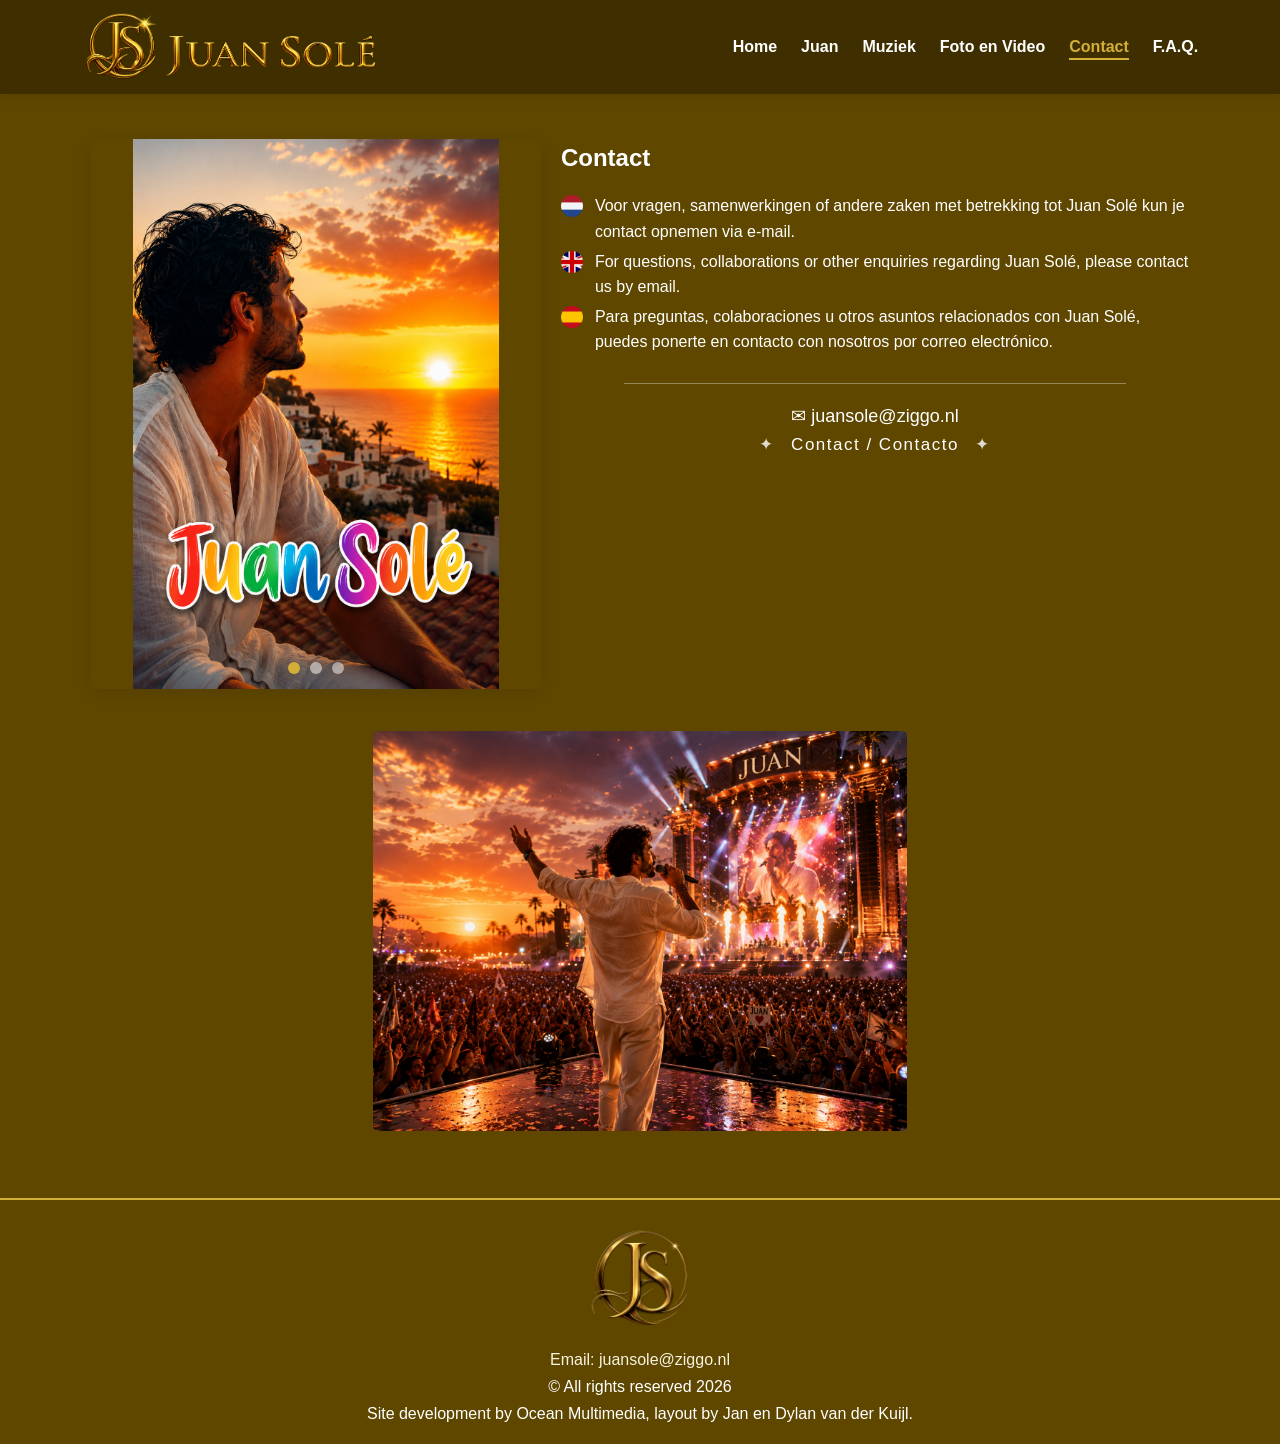
==== contact.html @ 6535ef81 "Website update website update to server" ====
<!DOCTYPE html>
<html lang="nl">
<head>
    <meta charset="UTF-8">
    <meta name="viewport" content="width=device-width, initial-scale=1.0">
    <title>Juan Solé | Virtuele AI-artiest | Mediterrane muziek</title>
    <meta name="description" content="Ontdek Juan Solé, een unieke virtuele AI-artiest met mediterrane invloeden.
	Luister naar originele muziek, bekijk exclusieve video's en stap in de wereld van Juan Solé.">
	<link rel="canonical" href="https://juansole.nl">
	<meta property="og:type" content="website">
<meta property="og:url" content="https://juansole.nl/">
<meta property="og:title" content="Juan Solé | Virtuele AI-artiest | Mediterrane muziek">
<meta property="og:description" content="Ontdek Juan Solé, een unieke virtuele AI-artiest met mediterrane invloeden. Luister naar originele muziek en ontdek de wereld van Juan Solé.">
<meta property="og:image" content="https://juansole.nl/img/wide1.png">
<meta property="og:locale" content="nl_NL">

<meta name="twitter:card" content="summary_large_image">
<meta name="twitter:title" content="Juan Solé | Virtuele AI-artiest | Mediterrane muziek">
<meta name="twitter:description" content="Ontdek Juan Solé, een unieke virtuele AI-artiest met mediterrane invloeden. Luister naar originele muziek en ontdek de wereld van Juan Solé.">
<meta name="twitter:image" content="https://juansole.nl/img/wide1.png">
    <link rel="stylesheet" href="styles.css">
    <link rel="stylesheet" href="https://cdnjs.cloudflare.com/ajax/libs/font-awesome/6.0.0/css/all.min.css">
</head>
<a href="#" class="back-to-top" aria-label="Terug naar boven">↑</a>

<script>
const backToTop = document.querySelector('.back-to-top');

window.addEventListener('scroll', () => {
    if (window.scrollY > 300) {
        backToTop.classList.add('show');
    } else {
        backToTop.classList.remove('show');
    }
});

backToTop.addEventListener('click', (e) => {
    e.preventDefault();
    window.scrollTo({
        top: 0,
        behavior: 'smooth'
    });
});
</script>
<body>
    <header>
        <div class="container">
            <div class="logo" style="display: flex; align-items: center;">
                <img src="img/header2.png" height="70" alt="JSlogo">
                <button class="menu-toggle" id="menu-toggle">
                    <span class="bar"></span>
                    <span class="bar"></span>
                    <span class="bar"></span>
                </button>
            </div>
            <nav id="main-nav">
                <ul class="nav-list" id="nav-list">
                    <li><a href="index.html">Home</a></li>
                    <li><a href="juan.html">Juan</a></li>
					<li><a href="muziek.html">Muziek</a></li>
                  <li><a href="foto-video.html">Foto en Video</a></li>
                    <li><a href="contact.html" class="active">Contact</a></li>
                    <li><a href="faq.html">F.A.Q.</a></li>
                </ul>
            </nav>
        </div>
    </header>

    <main>
        <section id="home" class="section">
            <div class="container">
                <div class="Side-by-Side">
                    <div class="photo-slider" id="photo-slider">
    <div class="slide active">
        <img src="img/7.png" alt="Juan Solé aan de Meditrane kust" loading="lazy" width="1200" height="800">
    </div>

    <div class="slide">
        <img src="img/8.png" alt="Juan Solé tijdens een live optreden voor een groot publiek aan de mediterane kust" loading="lazy" width="1200" height="800">
    </div>

    <div class="slide">
        <img src="img/9.png" alt="Juan Solé en Lucia Marin tijdens een fictief AI-gegenereerd live optreden." loading="lazy" width="1200" height="800">
    </div>

    <div id="slider-dots" class="slider-dots"></div>
</div>

                    <div class="content">
                        <h1>Contact</h1>
<div class="language-line">
    <img src="img/nl.png" alt="Nederlands">
    <div>
        Voor vragen, samenwerkingen of andere zaken met betrekking tot Juan Solé kun je contact opnemen via e-mail.
    </div>
</div>

<div class="language-line">
    <img src="img/uk.png" alt="English">
    <div>
        For questions, collaborations or other enquiries regarding Juan Solé, please contact us by email.
    </div>
</div>

<div class="language-line">
    <img src="img/es.png" alt="Español">
    <div>
        Para preguntas, colaboraciones u otros asuntos relacionados con Juan Solé, puedes ponerte en contacto con nosotros por correo electrónico.
    </div>
</div>

<div class="contact-email">
    <div class="email-line"></div>

    <a href="mailto:juansole@ziggo.nl">
        ✉ juansole@ziggo.nl
    </a>
	
	<p class="contact-label">
    <span>✦</span> Contact / Contacto <span>✦</span>
</p>
</div>

                    </div>
                </div>
                <div class="photo-block">
                    <img src="img/stage3.png" alt="Juan Solé op een virtueele stage." loading="lazy" width="100%" height="100%">
                </div>

         

            </div>
        </section>


        

        
        
    </main>

   
    <footer>
        <div class="container">
            <div class="footer-logo">
                <img src="img/footer_logo.png" alt="Juan Solé Logo">
            </div>
            <div class="footer-info">
                <p><a href="mailto:juansole@ziggo.nl">Email: juansole@ziggo.nl</a></p>
                <p>&copy; All rights reserved 2026</p>
                <p>Site development by Ocean Multimedia, layout by Jan en Dylan van der Kuijl.</p>
            </div>
        </div>
    </footer>

    <script src="script.js"></script>
</body>
</html>
---- styles.css ----
@media (max-width: 768px) {
    .senioren-content {
        grid-template-columns: 1fr;
    }
}/* Services Section */
.services {
    display: grid;
    grid-template-columns: repeat(3, 1fr);
    gap: 1rem;
    margin: 1rem 0;
}

.service-item {
    background-color: #7a5a08;
    padding: 1rem;
    border-radius: var(--border-radius);
    box-shadow: 0 3px 10px rgba(0, 0, 0, 0.1);
    transition: var(--transition);
}

.service-item:hover {
    transform: translateY(-5px);
    box-shadow: 0 5px 15px rgba(0, 0, 0, 0.15);
}

.service-item h3 {
    color: var(--primary-color);
    margin-bottom: 1rem;
    text-align: center;
}

.service-item p {
    text-align: center;
    margin-bottom: 0;
}

@media (max-width: 768px) {
    .services {
        grid-template-columns: 1fr;
    }
}/* Main Styles for Silvester Koster Website */

/* Base Styles */
* {
    margin: 0;
    padding: 0;
    box-sizing: border-box;
}

:root {
    --primary-color: #d4af37;
    --secondary-color: #f0d878;
    --dark-color: #2f2200;
    --light-color: #f8f3df;
    --text-color: #ffffff;
    --border-radius: 5px;
    --transition: all 0.3s ease;
}

body {
    font-family: 'Arial', sans-serif;
    line-height: 1.6;
    color: var(--text-color);
    background-color: #5f4700;
}

.container {
    width: 90%;
    max-width: 1200px;
    margin: 0 auto;
    padding: 2rem 1rem;
}

.Side-by-Side {
    display: flex;
    max-width: 100%;
    margin: 0 auto;
    padding: 10px;
    gap: 20px;
}

h1, h2, h3 {
    margin-bottom: 1rem;
    color: #ffffff;
    font-weight: 700;
}

h1 {
    font-size: 1.5rem;
}

h2 {
    font-size: 2rem;
    text-align: center;
    margin-bottom: 2rem;
}

h3 {
    font-size: 1.5rem;
}

p {
    margin-bottom: 1rem;
}

a {
    color: var(--primary-color);
    text-decoration: none;
    transition: var(--transition);
}

a:hover {
    color: var(--secondary-color);
}

.btn {
    display: inline-block;
    background-color: var(--primary-color);
    color: white;
    padding: 0.8rem 1.5rem;
    border: none;
    border-radius: var(--border-radius);
    cursor: pointer;
    text-transform: uppercase;
    font-weight: 700;
    transition: var(--transition);
}

.btn:hover {
    background-color: var(--secondary-color);
    color: white;
}

/* Header Styles */
header {
    background-color: #3f2f00;
    box-shadow: 0 2px 10px rgba(0, 0, 0, 0.1);
    position: sticky;
    top: 0;
    z-index: 1000;
    padding: 2px;
}

header .container {
    display: flex;
    justify-content: space-between;
    align-items: center;
    padding: 0 1rem;
}

.logo h1 {
    margin: 0;
    color: var(--primary-color);
}

nav {
    display: flex;
    align-items: center;
}

.nav-list {
    display: flex;
    list-style: none;
}

.nav-list li {
    margin-left: 1.5rem;
}

.nav-list a {
    color: #ffffff;
    font-weight: 600;
    position: relative;
}

.nav-list a::after {
    content: '';
    position: absolute;
    width: 0;
    height: 2px;
    bottom: -5px;
    left: 0;
    background-color: var(--primary-color);
    transition: var(--transition);
}

.nav-list a:hover::after,
.nav-list a.active::after {
    width: 100%;
}

.nav-list a.active {
    color: var(--primary-color);
}

.menu-toggle {
    display: none;
    background: none;
    border: none;
    cursor: pointer;
    margin-left: 1rem;
}

.bar {
    display: block;
    width: 25px;
    height: 3px;
    margin: 5px auto;
    background-color: #ffffff;
    transition: var(--transition);
}

/* Section Styles */
.section {
    padding: 1px;
}

.divider {
    height: 2px;
    background-color: var(--primary-color);
    width: 80%;
    margin: 0 auto;
}

.back-to-top {
    position: fixed;
    right: 25px;
    bottom: 25px;
    width: 42px;
    height: 42px;
    display: flex;
    align-items: center;
    justify-content: center;
    border: 1px solid var(--primary-color);
    border-radius: 50%;
    background: rgba(55, 40, 0, 0.9);
    color: var(--primary-color);
    text-decoration: none;
    font-size: 22px;
    opacity: 0;
    visibility: hidden;
    pointer-events: none;
    transform: translateY(10px);
    transition: opacity 0.3s ease, transform 0.3s ease, visibility 0.3s ease;
    z-index: 1000;
}

.back-to-top.show {
    opacity: 1;
    visibility: visible;
    pointer-events: auto;
    transform: translateY(0);
}

.back-to-top:hover {
    background: var(--primary-color);
    color: #3d2a00;
}

/* Hero Section 
.hero-section {
    display: flex;
    flex-direction: row;
    gap: 2rem;
    margin-bottom: 3rem;
    align-items: flex-start;
}

.hero-content {
    flex: 1;
}

.hero-content h2 {
    text-align: left;
    color: var(--primary-color);
    margin-top: 0;
}

.hero-content h3 {
    color: var(--secondary-color);
    margin: 1.5rem 0;
    font-size: 1.8rem;
}

.hero-content .btn {
    margin-top: 1.5rem;
    display: inline-block;
}
*/
/* Photo Slider */
.photo-slider {
    position: relative;
    width: 450px;
    height: 550px;
    overflow: hidden;
    border-radius: var(--border-radius);
    box-shadow: 0 4px 15px rgba(0, 0, 0, 0.1);
    flex: 0 0 auto;
}

.slide {
    position: absolute;
    top: 0;
    left: 0;
    width: 100%;
    height: 100%;
    opacity: 0;
    transition: opacity 0.5s ease-in-out;
    display: flex;
    justify-content: center;
    align-items: center;
}

.slide.active {
    opacity: 1;
    z-index: 1;
}

.slide img {
    height: 100%;
    width: auto;
    max-width: 100%;
    object-fit: cover;
    object-position: center top;
}

/* Slider Controls */
.slider-controls {
    position: absolute;
    bottom: 50%;
    width: 100%;
    display: flex;
    justify-content: space-between;
    padding: 0 10px;
    z-index: 5;
    transform: translateY(50%);
}

.prev-slide,
.next-slide {
    background-color: rgba(255, 255, 255, 0.7);
    border: none;
    border-radius: 50%;
    width: 40px;
    height: 40px;
    display: flex;
    justify-content: center;
    align-items: center;
    cursor: pointer;
    transition: background-color 0.3s ease;
}

.prev-slide:hover,
.next-slide:hover {
    background-color: rgba(255, 255, 255, 0.9);
}

.slider-dots {
    position: absolute;
    bottom: 15px;
    width: 100%;
    display: flex;
    justify-content: center;
    z-index: 5;
}

.dot {
    width: 12px;
    height: 12px;
    background-color: rgba(255, 255, 255, 0.5);
    border-radius: 50%;
    margin: 0 5px;
    cursor: pointer;
    transition: background-color 0.3s ease;
}

.dot.active {
    background-color: var(--primary-color);
}

/* Photo Block */
.photo-block {
    width: 100%;
    margin: 2rem 0;
    display: flex;
    justify-content: center;
    height: 400px;
    overflow: hidden;
    border-radius: var(--border-radius);
}

.photo-block img {
    height: 100%;
    width: auto;
    max-width: 100%;
    object-fit: contain;
    border-radius: var(--border-radius);
}

/* Gallery */
.gallery {
    display: grid;
    grid-template-columns: repeat(3, 1fr);
    gap: 1rem;
    margin-bottom: 2rem;
}

.gallery-item {
    height: 300px;
    display: flex;
    justify-content: center;
    align-items: center;
    overflow: hidden;
    border-radius: var(--border-radius);
    box-shadow: 0 3px 10px rgba(0, 0, 0, 0.1);
}

.gallery-item img {
    height: 100%;
    width: auto;
    max-width: 100%;
    object-fit: contain;
    object-position: center;
    transition: var(--transition);
}

.gallery-item img:hover {
    transform: scale(1.05);
}

.video-container {
    position: relative;
    padding-bottom: 56.25%; /* 16:9 Aspect Ratio */
    height: 0;
    overflow: hidden;
    margin-bottom: 2rem;
}

.video-container iframe {
    position: absolute;
    top: 0;
    left: 0;
    width: 100%;
    height: 100%;
    border-radius: var(--border-radius);
}

/* Contact Form
.contact-form {
    background-color: #7a5a08;
    padding: 2rem;
    border-radius: var(--border-radius);
    box-shadow: 0 4px 10px rgba(0, 0, 0, 0.1);
}

.form-group {
    margin-bottom: 1.5rem;
}

.form-group label {
    display: block;
    margin-bottom: 0.5rem;
    font-weight: 600;
}

.form-group input,
.form-group textarea {
    width: 100%;
    padding: 0.8rem;
    border: 1px solid #ddd;
    border-radius: var(--border-radius);
    font-size: 1rem;
}

.form-group textarea {
    min-height: 150px;
    resize: vertical;
}

.required {
    color: var(--primary-color);
}
 */
/* FAQ */
.faq-item {
    background-color: #7a5a08;
    padding: 1.5rem;
    margin-bottom: 1.5rem;
    border-radius: var(--border-radius);
    box-shadow: 0 2px 8px rgba(0, 0, 0, 0.1);
}

.faq-item h3 {
    color: var(--primary-color);
    margin-bottom: 0.8rem;
}

.faq-item ul {
    padding-left: 1.5rem;
    margin-top: 0.5rem;
}

/* WhatsApp Button */
.whatsapp-button {
    position: fixed;
    bottom: 20px;
    right: 20px;
    z-index: 999;
}

.whatsapp-button a {
    display: flex;
    align-items: center;
    background-color: #25D366;
    color: white;
    padding: 0.8rem 1.5rem;
    border-radius: 50px;
    box-shadow: 0 4px 8px rgba(0, 0, 0, 0.2);
    transition: var(--transition);
}

.whatsapp-button a:hover {
    background-color: #128C7E;
}

.whatsapp-button i {
    font-size: 1.5rem;
    margin-right: 0.5rem;
}

/* Footer */
footer {
    background-color: #5f4700;
    color: white;
    padding: 1rem 0 1rem;
    border-top: 2px solid #d4af37;
}

footer .container {
    display: flex;
    flex-direction: column;
    align-items: center;
}

.footer-logo {
    margin-bottom: 1rem;
    max-width: 200px;
}

.footer-logo img {
    width: 100%;
}

.footer-info {
    text-align: center;
}

.footer-info p {
    margin-bottom: 0.5rem;
}

.footer-info a {
    color: var(--light-color);
}

/* Hidden SEO Keywords */
.seo-keywords {
    position: absolute;
    left: -9999px;
    color: white;
    background-color: #7a5a08;
    height: 1px;
    width: 1px;
    overflow: hidden;
}

/* Image Position Utility Classes */
.img-position-top {
    object-position: center top !important;
}

.img-position-center {
    object-position: center center !important;
}

.img-position-bottom {
    object-position: center bottom !important;
}

/* Responsive Styles */
@media (max-width: 768px) {
    h1 {
        font-size: 2rem;
    }
    
    h2 {
        font-size: 1.8rem;
    }

    .Side-by-Side { 
        display: initial;
    }
    
    .menu-toggle {
        display: block;
    }
    
    .nav-list {
        position: fixed;
        top: 70px;
        left: -100%;
        flex-direction: column;
        background-color: #5f4700;
        width: 100%;
        box-shadow: 0 10px 15px rgba(0, 0, 0, 0.1);
        padding: 1rem 0;
        transition: var(--transition);
    }
    
    .nav-list.active {
        left: 0;
    }
    
    .nav-list li {
        margin: 1rem 0;
        text-align: center;
    }
    
    .photo-slider {
        width: 100%;
        max-width: 300px;
        height: 400px;
        margin: 0 auto 2rem;
    }
    
    .gallery {
        grid-template-columns: 1fr;
    }
    
    .footer .container {
        flex-direction: column;
    }
    
    .hero-section {
        flex-direction: column;
    }
    
    .hero-content h2 {
        text-align: center;
    }
    
    .services {
        grid-template-columns: 1fr;
    }
}

@media (min-width: 769px) and (max-width: 1024px) {
    .gallery {
        grid-template-columns: repeat(2, 1fr);
    }
}

/* =========================================================
   JUAN SOLÉ PAGINA
   ========================================================= */

.juan-page {
    background: #6b4d00;
    color: #fff;
}


/* HEADER */

.juan-page .juan-header {
    height: 92px;
    background: #4a3500;
    border-bottom: 1px solid rgba(220, 175, 45, 0.35);
}

.juan-page .juan-header-inner {
    width: min(1180px, calc(100% - 40px));
    height: 100%;
    margin: 0 auto;

    display: flex;
    align-items: start;
    justify-content: space-between;
}

.juan-page .juan-logo {
    display: block;
}

.juan-page .juan-logo img {
    display: block;
    width: 290px;
    height: auto;
    max-height: 75px;
    object-fit: contain;
}


/* NAVIGATIE */

.juan-page .juan-nav {
    display: flex;
    align-items: center;
    gap: 30px;
}

.juan-page .juan-nav a {
    color: #fff;
    text-decoration: none;
    font-size: 16px;
    font-weight: 600;
    white-space: nowrap;
}

.juan-page .juan-nav a:hover,
.juan-page .juan-nav a.active {
    color: #d8aa35;
}


/* =========================================================
   HERO
   ========================================================= */

.juan-intro {
    padding: 80px 0 100px;
}

.juan-intro-inner {
    width: min(1100px, calc(100% - 40px));
    margin: 0 auto;

    display: grid;
    grid-template-columns: 400px minmax(0, 1fr);
    gap: 80px;

    align-items: center;
}

.juan-intro-image {
    width: 400px;
}

.juan-intro-image img {
    display: block;

    width: 400px;
    height: 600px;

    object-fit: cover;
    object-position: center;

    border-radius: 4px;
}

.juan-page .juan-intro-text {
    max-width: 600px;
    align-self: start !important;
    margin-top: 0 !important;
}

.juan-label,
.juan-section-label {
    margin-bottom: 20px;

    color: #d8aa35;
    font-size: 13px;
    font-weight: 700;
    letter-spacing: 4px;
    text-transform: uppercase;
}

.juan-page .juan-intro-text h1 {
    margin: 0;
    color: #e0b83f;
    font-family: Georgia, "Times New Roman", serif;
    font-size: 35px;
    font-weight: 500;
    line-height: 1.12;
}

.juan-divider {
    width: 75px;
    height: 2px;
    margin: 32px 0;

    background: #d8aa35;
}

.juan-lead {
    margin: 0;

    font-size: 18px;
    line-height: 1.8;
}


/* =========================================================
   TEKSTSECTIES
   ========================================================= */

.juan-story,
.juan-feature,
.juan-identity,
.juan-lucia {
    padding: 80px 0;
}

.juan-story-inner,
.juan-feature-inner,
.juan-identity-inner,
.juan-lucia-inner {
    width: min(1000px, calc(100% - 40px));
    margin: 0 auto;
}

.juan-page h2 {
    margin: 0 0 30px;

    color: #e0b83f;
    font-family: Georgia, "Times New Roman", serif;
    font-size: 42px;
    font-weight: 500;
    line-height: 1.15;
}

.juan-page p {
    margin: 0 0 24px;

    font-size: 17px;
    line-height: 1.8;
}

.juan-feature {
    background: rgba(74, 53, 0, 0.18);
}

.juan-feature-text {
    max-width: 850px;
}


/* =========================================================
   AFSLUITING
   ========================================================= */

.juan-closing {
    padding: 45px 0 50px;
    text-align: center;
    border-top: 1px solid var(--primary-color);
}

.juan-closing h2 {
    margin: 0 0 18px;
}

.juan-closing p {
    max-width: 900px;
    margin: 0 auto 28px;
    line-height: 1.7;
}

.juan-closing a.button {
    display: inline-block;
    padding: 12px 28px;
    border: 1px solid var(--primary-color);
    color: #ffffff;
    text-decoration: none;
    font-weight: 600;
    transition: var(--transition);
}

.juan-closing a.button:hover {
    background-color: var(--primary-color);
    color: #3d2a00;
}

/* =========================================================
   FOOTER
   ========================================================= */

.juan-page .juan-footer {
    padding: 10px 5px;

    background: #4a3500;
    border-top: 1px solid rgba(220, 175, 45, 0.35);

    text-align: center;
}

.juan-footer-inner {
    width: min(700px, 100%);
    margin: 0 auto;
}

.juan-footer img {
    display: block;
    width: 130px;
    height: auto;
    margin: 0 auto 25px;
}

.juan-footer p {
    margin: 8px 0;
    font-size: 15px;
}


/* =========================================================
   MOBIEL
   ========================================================= */

@media (max-width: 750px) {

    .juan-page .juan-header {
        height: auto;
    }

    .juan-page .juan-header-inner {
        width: calc(100% - 30px);
        padding: 12px 0;
        flex-direction: column;
        gap: 12px;
    }

    .juan-page .juan-logo img {
        width: 220px;
        max-height: 60px;
    }

    .juan-page .juan-nav {
        gap: 16px;
        flex-wrap: wrap;
        justify-content: center;
    }

    .juan-page .juan-nav a {
        font-size: 14px;
    }

    .juan-intro {
        padding: 55px 0 70px;
    }

    .juan-intro-inner {
        width: calc(100% - 30px);
        grid-template-columns: 1fr;
        gap: 45px;
    }

    .juan-intro-image {
        width: min(380px, 100%);
        margin: 0 auto;
    }

    .juan-intro-image img {
        width: 100%;
        height: 440px;
    }

    .juan-intro-text {
        max-width: none;
    }

    .juan-intro-text h1 {
        font-size: 48px;
    }

    .juan-story,
    .juan-feature,
    .juan-identity,
    .juan-lucia {
        padding: 60px 0;
    }

    .juan-story-inner,
    .juan-feature-inner,
    .juan-identity-inner,
    .juan-lucia-inner {
        width: calc(100% - 30px);
    }

    .juan-page h2 {
        font-size: 35px;
    }

    .juan-page p {
        font-size: 16px;
    }
}

/* LUCÍA MARÍN */

.lucia-section {
    padding: 80px 0;
}

.lucia-content {
    max-width: 1100px;
    margin: 0 auto;
    display: grid;
    grid-template-columns: 420px 1fr;
    gap: 70px;
    align-items: center;
}

.lucia-image img {
    width: 100%;
    height: 520px;
    object-fit: cover;
    display: block;
    border-radius: 3px;
}

.lucia-text {
    max-width: 600px;
}

.lucia-text .eyebrow {
    display: block;
    margin-bottom: 18px;
    font-size: 13px;
    letter-spacing: 4px;
    font-weight: 600;
}

.lucia-text h2 {
    margin: 0 0 28px;
    font-family: Georgia, serif;
    font-size: 42px;
    line-height: 1.15;
}

.lucia-text p {
    margin: 0 0 20px;
    line-height: 1.7;
}

@media (max-width: 768px) {

    .lucia-content {
        grid-template-columns: 1fr;
        gap: 35px;
        padding: 0 25px;
    }

    .lucia-image img {
        height: 420px;
    }

    .lucia-text h2 {
        font-size: 34px;
    }
}

/* COMPACTERE VERTICALE RUIMTE */

section {
    padding-top: 45px;
    padding-bottom: 45px;
}

.container {
    padding-top: 0;
    padding-bottom: 0;
}

/* Juan intro */
.hero-section {
    padding-top: 55px;
    padding-bottom: 45px;
}

/* Tekstblokken */
.content {
    margin-bottom: 30px;
}

.content h2,
.content h3 {
    margin-top: 0;
    margin-bottom: 18px;
}

.content p {
    margin-bottom: 16px;
}

/* Lucia */
.lucia-section {
    padding-top: 45px;
    padding-bottom: 45px;
}

/* Footer */
footer {
    padding-top: 45px;
    padding-bottom: 40px;
}

footer img {
    margin-bottom: 25px;
}

footer p {
    margin-bottom: 16px;
}

/* =========================================
   COMPACTE LAYOUT - LAATSTE OVERRIDE
   ========================================= */

header {
    padding-top: 12px !important;
    padding-bottom: 12px !important;
}

section,
.hero-section,
.lucia-section {
    padding-top: 35px !important;
    padding-bottom: 35px !important;
    margin-top: 0 !important;
    margin-bottom: 0 !important;
}

.container {
    padding-top: 0 !important;
    padding-bottom: 0 !important;
}

.hero-section {
    min-height: 0 !important;
}

.hero-content {
    margin-top: 0 !important;
    margin-bottom: 0 !important;
}

.lucia-section {
    margin-top: 0 !important;
    margin-bottom: 0 !important;
}

.lucia-content {
    margin-top: 0 !important;
    margin-bottom: 0 !important;
}

/* Tekst */
.content {
    margin-top: 0 !important;
    margin-bottom: 25px !important;
}

.content h2,
.content h3 {
    margin-top: 0 !important;
    margin-bottom: 15px !important;
}

.content p {
    margin-top: 0 !important;
    margin-bottom: 14px !important;
}

/* Divider voor de muziekpagina */
.music-divider {
    width: 80%;
    height: 2px;
    margin: 10px 0;
    background: currentColor;
}

/* FOOTER COMPACT */
footer {
    padding: 35px 20px !important;
    margin-top: 0 !important;
    min-height: 0 !important;
    height: auto !important;
}

footer .container,
.footer .container {
    min-height: 0 !important;
    height: auto !important;
    padding: 0 !important;
    margin: 0 auto !important;
}

footer img {
    margin-top: 0 !important;
    margin-bottom: 20px !important;
}

footer p,
footer div {
    margin-top: 0 !important;
    margin-bottom: 12px !important;
}

/* FOOTER - COMPACT */

footer {
    padding: 20px !important;
    margin: 0 !important;
    min-height: 0 !important;
    height: auto !important;
}

footer .container {
    display: flex !important;
    flex-direction: column !important;
    align-items: center !important;
    justify-content: flex-start !important;
    gap: 0 !important;
    height: auto !important;
    min-height: 0 !important;
    padding: 0 !important;
    margin: 0 auto !important;
}

footer .footer-logo {
    margin: 0 0 10px 0 !important;
    padding: 0 !important;
    height: auto !important;
}

footer .footer-logo img {
    display: block !important;
    width: 120px !important;
    height: auto !important;
    margin: 0 !important;
}

footer .footer-info {
    margin: 0 !important;
    padding: 0 !important;
    text-align: center !important;
}

footer .footer-info p {
    margin: 0 0 6px 0 !important;
    padding: 0 !important;
    line-height: 1.3 !important;
}

footer .footer-info p:last-child {
    margin-bottom: 0 !important;
}

.language-text {
    display: flex;
    align-items: flex-start;
    margin-bottom: 4px;
}

.language-flag {
    width: 22px;
    height: auto;
    margin-right: 12px;
    margin-top: 2px;
    flex-shrink: 0;
}

.language-text span {
    line-height: 1.6;
}
.language-line {
    display: flex;
    align-items: flex-start;
    margin-bottom: 4px;
}

.language-line img {
    width: 22px;
    height: auto;
    margin-right: 12px;
    margin-top: 2px;
    flex-shrink: 0;
}

.language-line div {
    line-height: 1.6;
}
.contact-email {
    margin-top: 28px;
    text-align: center;
}

.email-line {
    width: 80%;
    height: 1px;
    background: rgba(255, 255, 255, 0.35);
    margin: 0 auto 18px auto;
}

.contact-email a {
    color: #ffffff;
    text-decoration: none;
    font-size: 18px;
    font-weight: 500;
}

.contact-email a:hover {
    text-decoration: underline;
}
.contact-label {
    text-align: center;
    margin-top: 12px;
    font-size: 17px;
    letter-spacing: 1.5px;
    font-weight: 500;
}

.contact-label span {
    margin: 0 10px;
    opacity: 0.8;
}
/* Foto en Video - Juan Solé */
.media-page{min-height:60vh}
.media-intro{text-align:center;padding:55px 0 35px}
.media-intro h1{color:var(--primary-color);font-size:2.2rem;margin-bottom:15px}
.media-intro p{max-width:760px;margin:0 auto;line-height:1.7}
.media-divider{width:80%;max-width:850px;height:2px;background:var(--primary-color);margin:0 auto 25px}
.media-section{padding:35px 0}
.media-section h2{color:var(--primary-color);margin-bottom:25px}
.media-gallery{display:grid;grid-template-columns:repeat(3,1fr);gap:18px}
.media-photo{display:block;height:320px;overflow:hidden;border-radius:var(--border-radius);background:#3f2f00;box-shadow:0 3px 10px rgba(0,0,0,.15)}
.media-photo img{width:100%;height:100%;object-fit:cover;transition:transform .3s ease}
.media-photo:hover img{transform:scale(1.04)}
.media-videos{border-top:1px solid rgba(212,175,55,.45);margin-top:15px}
.video-grid{display:grid;grid-template-columns:repeat(2,1fr);gap:25px}
.video-card{background:#3f2f00;padding:10px;border-radius:var(--border-radius)}
.video-container{position:relative;padding-bottom:56.25%;height:0;overflow:hidden}
.video-container iframe{position:absolute;inset:0;width:100%;height:100%;border:0;border-radius:var(--border-radius)}
.video-note{text-align:center;margin:25px 0 0;opacity:.85}
@media(max-width:768px){.media-gallery{grid-template-columns:1fr}.media-photo{height:360px}.video-grid{grid-template-columns:1fr}.media-intro h1{font-size:1.9rem}}
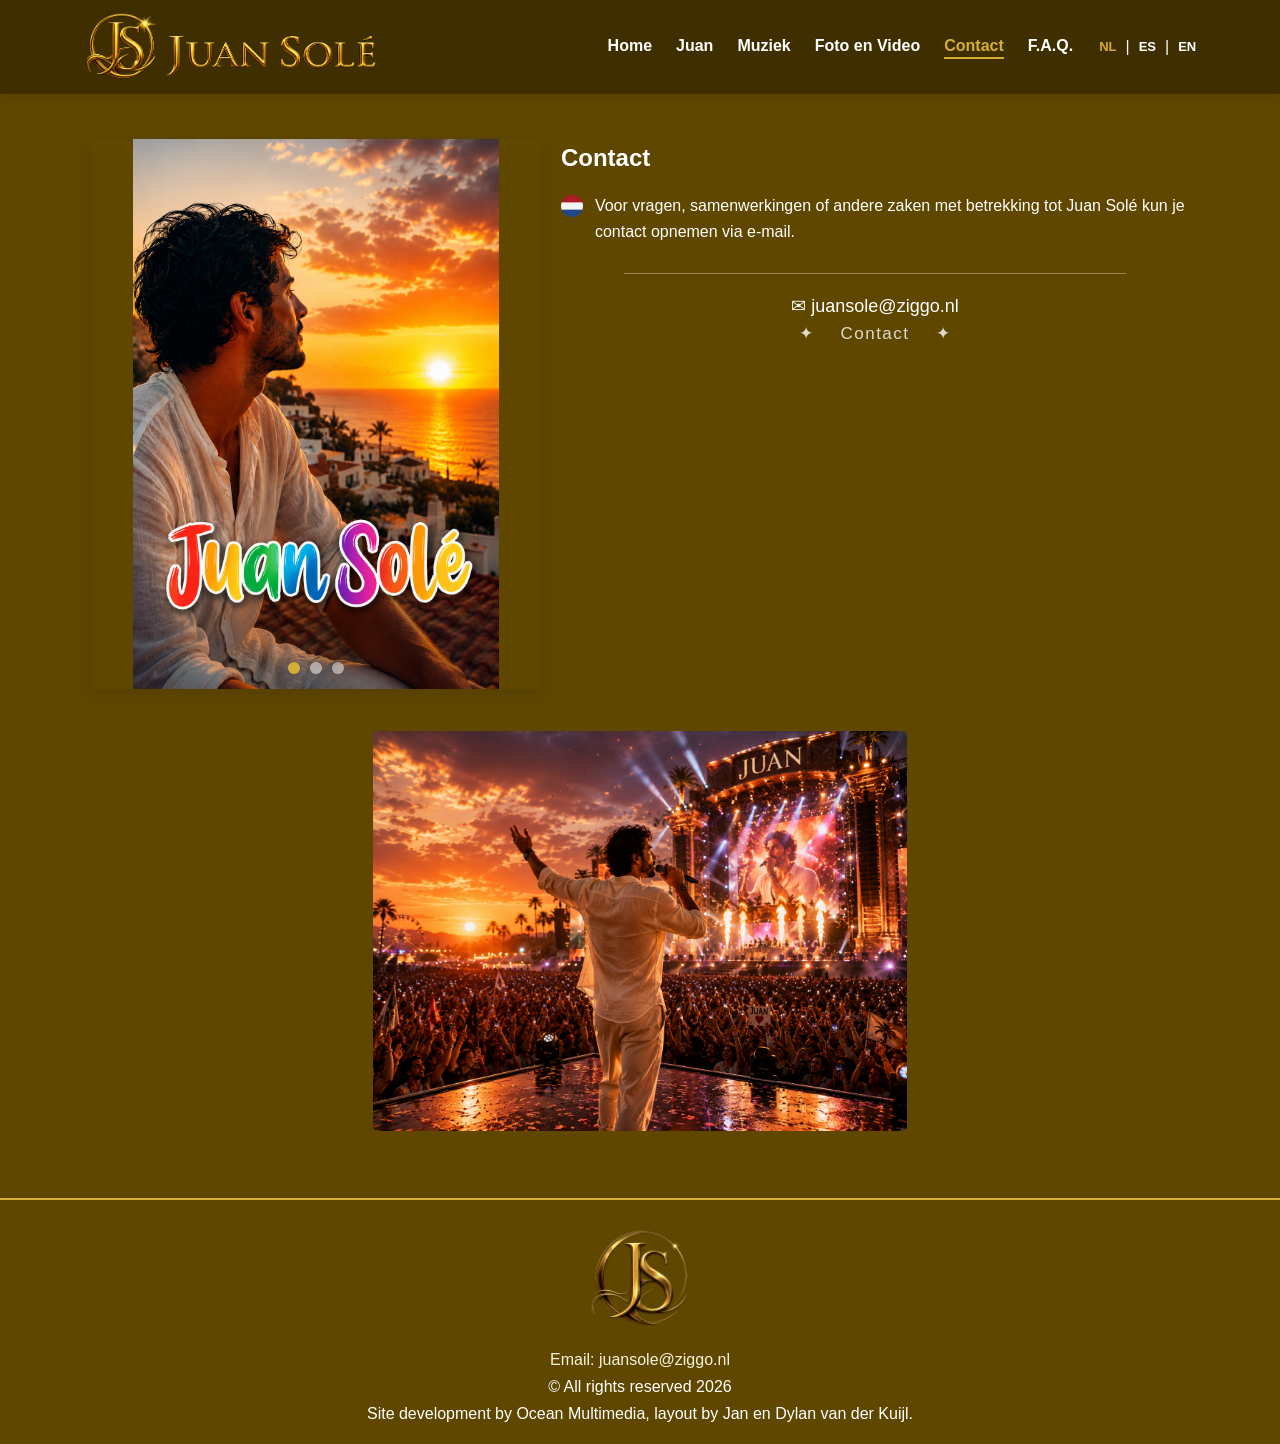
==== commit 3db9664b: "meertalige site upload" ====
--- a/contact.html
+++ b/contact.html
@@ -3,14 +3,13 @@
 <head>
     <meta charset="UTF-8">
     <meta name="viewport" content="width=device-width, initial-scale=1.0">
-    <title>Juan Solé | Virtuele AI-artiest | Mediterrane muziek</title>
-    <meta name="description" content="Ontdek Juan Solé, een unieke virtuele AI-artiest met mediterrane invloeden.
-	Luister naar originele muziek, bekijk exclusieve video's en stap in de wereld van Juan Solé.">
-	<link rel="canonical" href="https://juansole.nl">
+    <title data-i18n="pageTitle">Contact | Juan Solé</title>
+    <meta name="description" content="Neem contact op met Juan Solé voor vragen en samenwerkingen.">
+	<link rel="canonical" href="https://juansole.nl/contact.html">
 	<meta property="og:type" content="website">
-<meta property="og:url" content="https://juansole.nl/">
-<meta property="og:title" content="Juan Solé | Virtuele AI-artiest | Mediterrane muziek">
-<meta property="og:description" content="Ontdek Juan Solé, een unieke virtuele AI-artiest met mediterrane invloeden. Luister naar originele muziek en ontdek de wereld van Juan Solé.">
+<meta property="og:url" content="https://juansole.nl/contact.html">
+<meta property="og:title" content="Contact | Juan Solé">
+<meta property="og:description" content="Neem contact op met Juan Solé voor vragen en samenwerkingen.">
 <meta property="og:image" content="https://juansole.nl/img/wide1.png">
 <meta property="og:locale" content="nl_NL">
 
@@ -55,12 +54,19 @@
             </div>
             <nav id="main-nav">
                 <ul class="nav-list" id="nav-list">
-                    <li><a href="index.html">Home</a></li>
-                    <li><a href="juan.html">Juan</a></li>
-					<li><a href="muziek.html">Muziek</a></li>
-                  <li><a href="foto-video.html">Foto en Video</a></li>
-                    <li><a href="contact.html" class="active">Contact</a></li>
-                    <li><a href="faq.html">F.A.Q.</a></li>
+                    <li><a href="index.html" data-i18n="navHome">Home</a></li>
+                    <li><a href="juan.html" data-i18n="navJuan">Juan</a></li>
+					<li><a href="muziek.html" data-i18n="navMusic">Muziek</a></li>
+                  <li><a href="foto-video.html" data-i18n="navPhotos">Foto en Video</a></li>
+                    <li><a href="contact.html" class="active" data-i18n="navContact">Contact</a></li>
+                    <li><a href="faq.html" data-i18n="navFaq">F.A.Q.</a></li>
+                    <li class="language-switch" aria-label="Taal kiezen">
+                        <button type="button" class="lang-btn active" data-lang="nl" aria-pressed="true">NL</button>
+                        <span aria-hidden="true">|</span>
+                        <button type="button" class="lang-btn" data-lang="es" aria-pressed="false">ES</button>
+                        <span aria-hidden="true">|</span>
+                        <button type="button" class="lang-btn" data-lang="en" aria-pressed="false">EN</button>
+                    </li>
                 </ul>
             </nav>
         </div>
@@ -87,25 +93,11 @@
 </div>
 
                     <div class="content">
-                        <h1>Contact</h1>
+                        <h1 data-i18n="contactTitle">Contact</h1>
 <div class="language-line">
-    <img src="img/nl.png" alt="Nederlands">
-    <div>
+    <img id="contact-language-flag" class="language-flag" src="img/nl.png" alt="Nederlands">
+    <div data-i18n="contactText">
         Voor vragen, samenwerkingen of andere zaken met betrekking tot Juan Solé kun je contact opnemen via e-mail.
-    </div>
-</div>
-
-<div class="language-line">
-    <img src="img/uk.png" alt="English">
-    <div>
-        For questions, collaborations or other enquiries regarding Juan Solé, please contact us by email.
-    </div>
-</div>
-
-<div class="language-line">
-    <img src="img/es.png" alt="Español">
-    <div>
-        Para preguntas, colaboraciones u otros asuntos relacionados con Juan Solé, puedes ponerte en contacto con nosotros por correo electrónico.
     </div>
 </div>
 
@@ -116,9 +108,7 @@
         ✉ juansole@ziggo.nl
     </a>
 	
-	<p class="contact-label">
-    <span>✦</span> Contact / Contacto <span>✦</span>
-</p>
+	<p class="contact-label"><span>✦</span> <span data-i18n="contactLabel">Contact</span> <span>✦</span></p>
 </div>
 
                     </div>
@@ -146,7 +136,7 @@
                 <img src="img/footer_logo.png" alt="Juan Solé Logo">
             </div>
             <div class="footer-info">
-                <p><a href="mailto:juansole@ziggo.nl">Email: juansole@ziggo.nl</a></p>
+                <p><a href="mailto:juansole@ziggo.nl"><span data-i18n="emailLabel">Email:</span> juansole@ziggo.nl</a></p>
                 <p>&copy; All rights reserved 2026</p>
                 <p>Site development by Ocean Multimedia, layout by Jan en Dylan van der Kuijl.</p>
             </div>
@@ -154,5 +144,104 @@
     </footer>
 
     <script src="script.js"></script>
+
+<script>
+(function () {
+    const translations = {
+        nl: {
+            pageTitle: "Contact | Juan Solé",
+            navHome: "Home", navJuan: "Juan", navMusic: "Muziek",
+            navPhotos: "Foto en Video", navContact: "Contact", navFaq: "F.A.Q.",
+            contactTitle: "Contact",
+            contactText: "Voor vragen, samenwerkingen of andere zaken met betrekking tot Juan Solé kun je contact opnemen via e-mail.",
+            contactLabel: "Contact",
+            emailLabel: "Email:"
+        },
+        es: {
+            pageTitle: "Contacto | Juan Solé",
+            navHome: "Inicio", navJuan: "Juan", navMusic: "Música",
+            navPhotos: "Fotos y vídeos", navContact: "Contacto", navFaq: "Preguntas frecuentes",
+            contactTitle: "Contacto",
+            contactText: "Para preguntas, colaboraciones u otros asuntos relacionados con Juan Solé, puedes ponerte en contacto con nosotros por correo electrónico.",
+            contactLabel: "Contacto",
+            emailLabel: "Correo electrónico:"
+        },
+        en: {
+            pageTitle: "Contact | Juan Solé",
+            navHome: "Home", navJuan: "Juan", navMusic: "Music",
+            navPhotos: "Photos and Video", navContact: "Contact", navFaq: "FAQ",
+            contactTitle: "Contact",
+            contactText: "For questions, collaborations or other enquiries regarding Juan Solé, please contact us by email.",
+            contactLabel: "Contact",
+            emailLabel: "Email:"
+        }
+    };
+
+    const flags = { nl: ["img/nl.png", "Nederlands"], es: ["img/es.png", "Español"], en: ["img/uk.png", "English"] };
+
+    function setLanguage(lang) {
+        const chosen = translations[lang] ? lang : "nl";
+        document.documentElement.lang = chosen;
+        document.querySelectorAll("[data-i18n]").forEach(el => {
+            const key = el.getAttribute("data-i18n");
+            if (translations[chosen][key] !== undefined) el.textContent = translations[chosen][key];
+        });
+        document.querySelectorAll(".lang-btn").forEach(btn => {
+            const active = btn.dataset.lang === chosen;
+            btn.classList.toggle("active", active);
+            btn.setAttribute("aria-pressed", String(active));
+        });
+        const flag = document.getElementById("contact-language-flag");
+        if (flag) {
+            flag.src = flags[chosen][0];
+            flag.alt = flags[chosen][1];
+        }
+        document.title = translations[chosen].pageTitle;
+        const description = {
+            nl: "Neem contact op met Juan Solé voor vragen en samenwerkingen.",
+            es: "Ponte en contacto con Juan Solé para consultas y colaboraciones.",
+            en: "Contact Juan Solé with questions or collaboration enquiries."
+        };
+        const metaDesc = document.querySelector('meta[name="description"]');
+        if (metaDesc) metaDesc.setAttribute("content", description[chosen]);
+        const ogTitle = document.querySelector('meta[property="og:title"]');
+        if (ogTitle) ogTitle.setAttribute("content", translations[chosen].pageTitle);
+        const ogDesc = document.querySelector('meta[property="og:description"]');
+        if (ogDesc) ogDesc.setAttribute("content", description[chosen]);
+        const locale = document.querySelector('meta[property="og:locale"]');
+        if (locale) locale.setAttribute("content", chosen === "es" ? "es_ES" : chosen === "en" ? "en_GB" : "nl_NL");
+        try { localStorage.setItem("juansole-language", chosen); } catch (e) {}
+    }
+
+    document.querySelectorAll(".lang-btn").forEach(btn => btn.addEventListener("click", () => setLanguage(btn.dataset.lang)));
+    let initial = "nl";
+    try {
+        const saved = localStorage.getItem("juansole-language");
+        if (saved && translations[saved]) initial = saved;
+    } catch (e) {}
+    setLanguage(initial);
+})();
+</script>
+
+<style>
+.language-switch { display:flex; align-items:center; gap:7px; margin-left:1.5rem; white-space:nowrap; color:#fff; }
+.language-switch .lang-btn { padding:4px 2px; border:0; background:transparent; color:#fff; font:inherit; font-size:13px; font-weight:700; cursor:pointer; }
+.language-switch .lang-btn.active, .language-switch .lang-btn:hover { color:#d8aa35; }
+.menu-toggle { display:none; cursor:pointer; border:0; background:transparent; color:#fff; padding:8px; }
+.menu-toggle .bar { display:block; width:26px; height:3px; margin:4px 0; background-color:#fff; border-radius:2px; transition:transform .3s ease, opacity .3s ease; }
+@media (max-width:768px) {
+  header .container { position:relative; display:flex; flex-wrap:wrap; align-items:center; }
+  header .logo { display:flex !important; align-items:center; justify-content:space-between; width:100%; }
+  .menu-toggle { display:flex !important; flex-direction:column; justify-content:center; margin-left:auto; z-index:1001; }
+  #main-nav { display:flex; width:100%; flex-basis:100%; }
+  #main-nav .nav-list { position:fixed; top:78px; left:-100%; display:flex; flex-direction:column; align-items:stretch; width:100%; margin:0; padding:8px 0 12px; background-color:#3f2f00; box-shadow:0 10px 15px rgba(0,0,0,.25); transition:left .3s ease; z-index:1000; }
+  #main-nav .nav-list.active { left:0; }
+  #main-nav .nav-list > li { display:block; width:100%; margin:0; text-align:left; }
+  #main-nav .nav-list > li > a { display:block; padding:10px 22px; color:#fff; }
+  #main-nav .language-switch { display:flex; flex-direction:row; align-items:center; justify-content:flex-start; width:auto; padding:8px 22px; color:#fff; }
+}
+@media (min-width:769px) { .menu-toggle { display:none !important; } #main-nav { display:flex !important; } #main-nav .nav-list { position:static; left:auto; } }
+</style>
+
 </body>
 </html>
--- a/styles.css
+++ b/styles.css
@@ -1342,3 +1342,48 @@
 .video-container iframe{position:absolute;inset:0;width:100%;height:100%;border:0;border-radius:var(--border-radius)}
 .video-note{text-align:center;margin:25px 0 0;opacity:.85}
 @media(max-width:768px){.media-gallery{grid-template-columns:1fr}.media-photo{height:360px}.video-grid{grid-template-columns:1fr}.media-intro h1{font-size:1.9rem}}
+
+/* YouTube video popup */
+.video-modal {
+    display: none;
+    position: fixed;
+    inset: 0;
+    z-index: 99999;
+    background: rgba(0,0,0,0.92);
+    align-items: center;
+    justify-content: center;
+    padding: 30px;
+}
+
+.video-modal.active {
+    display: flex;
+}
+
+.video-modal-content {
+    position: relative;
+    width: min(1100px, 95vw);
+    aspect-ratio: 16 / 9;
+    background: #000;
+    box-shadow: 0 10px 50px rgba(0,0,0,0.6);
+}
+
+.video-modal iframe {
+    width: 100%;
+    height: 100%;
+    border: 0;
+}
+
+.video-close {
+    position: absolute;
+    right: -5px;
+    top: -50px;
+    color: #fff;
+    font-size: 40px;
+    line-height: 1;
+    cursor: pointer;
+    font-family: Arial, sans-serif;
+}
+
+.video-close:hover {
+    color: #e0b83f;
+}
